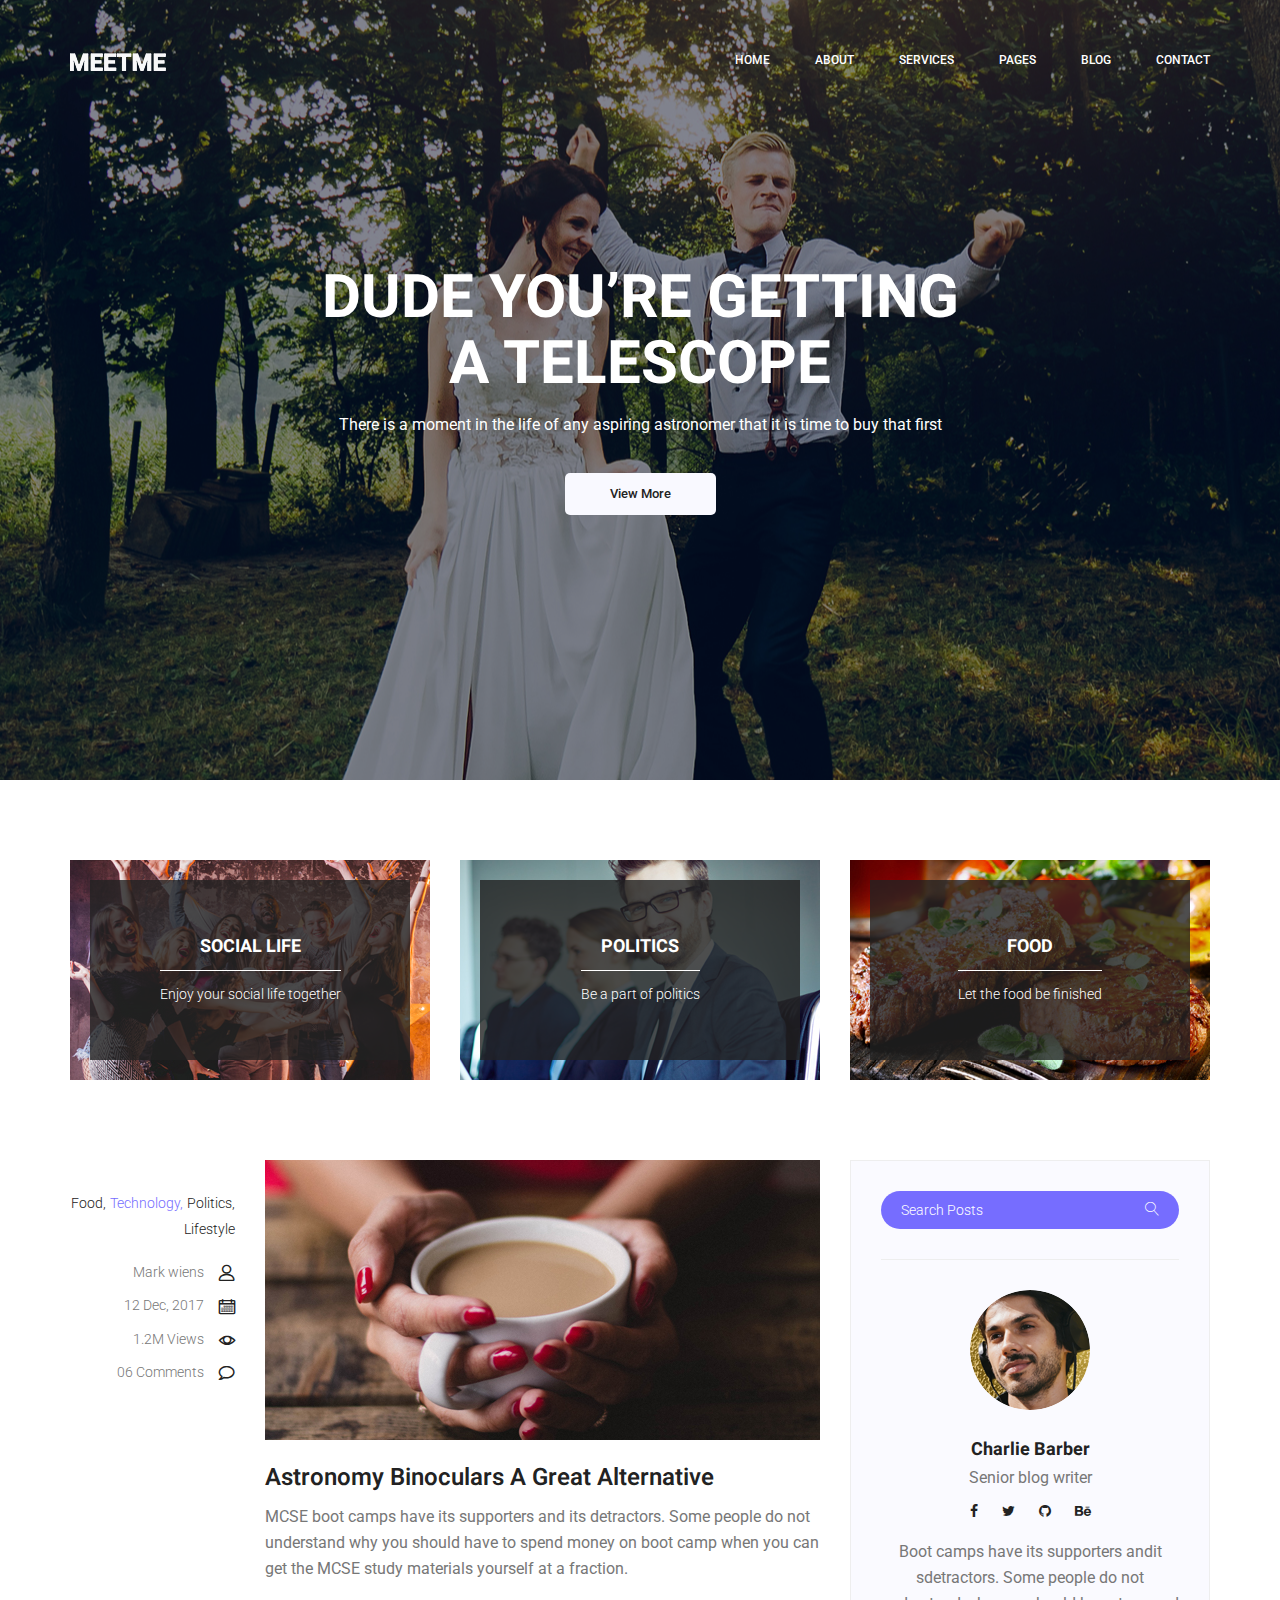
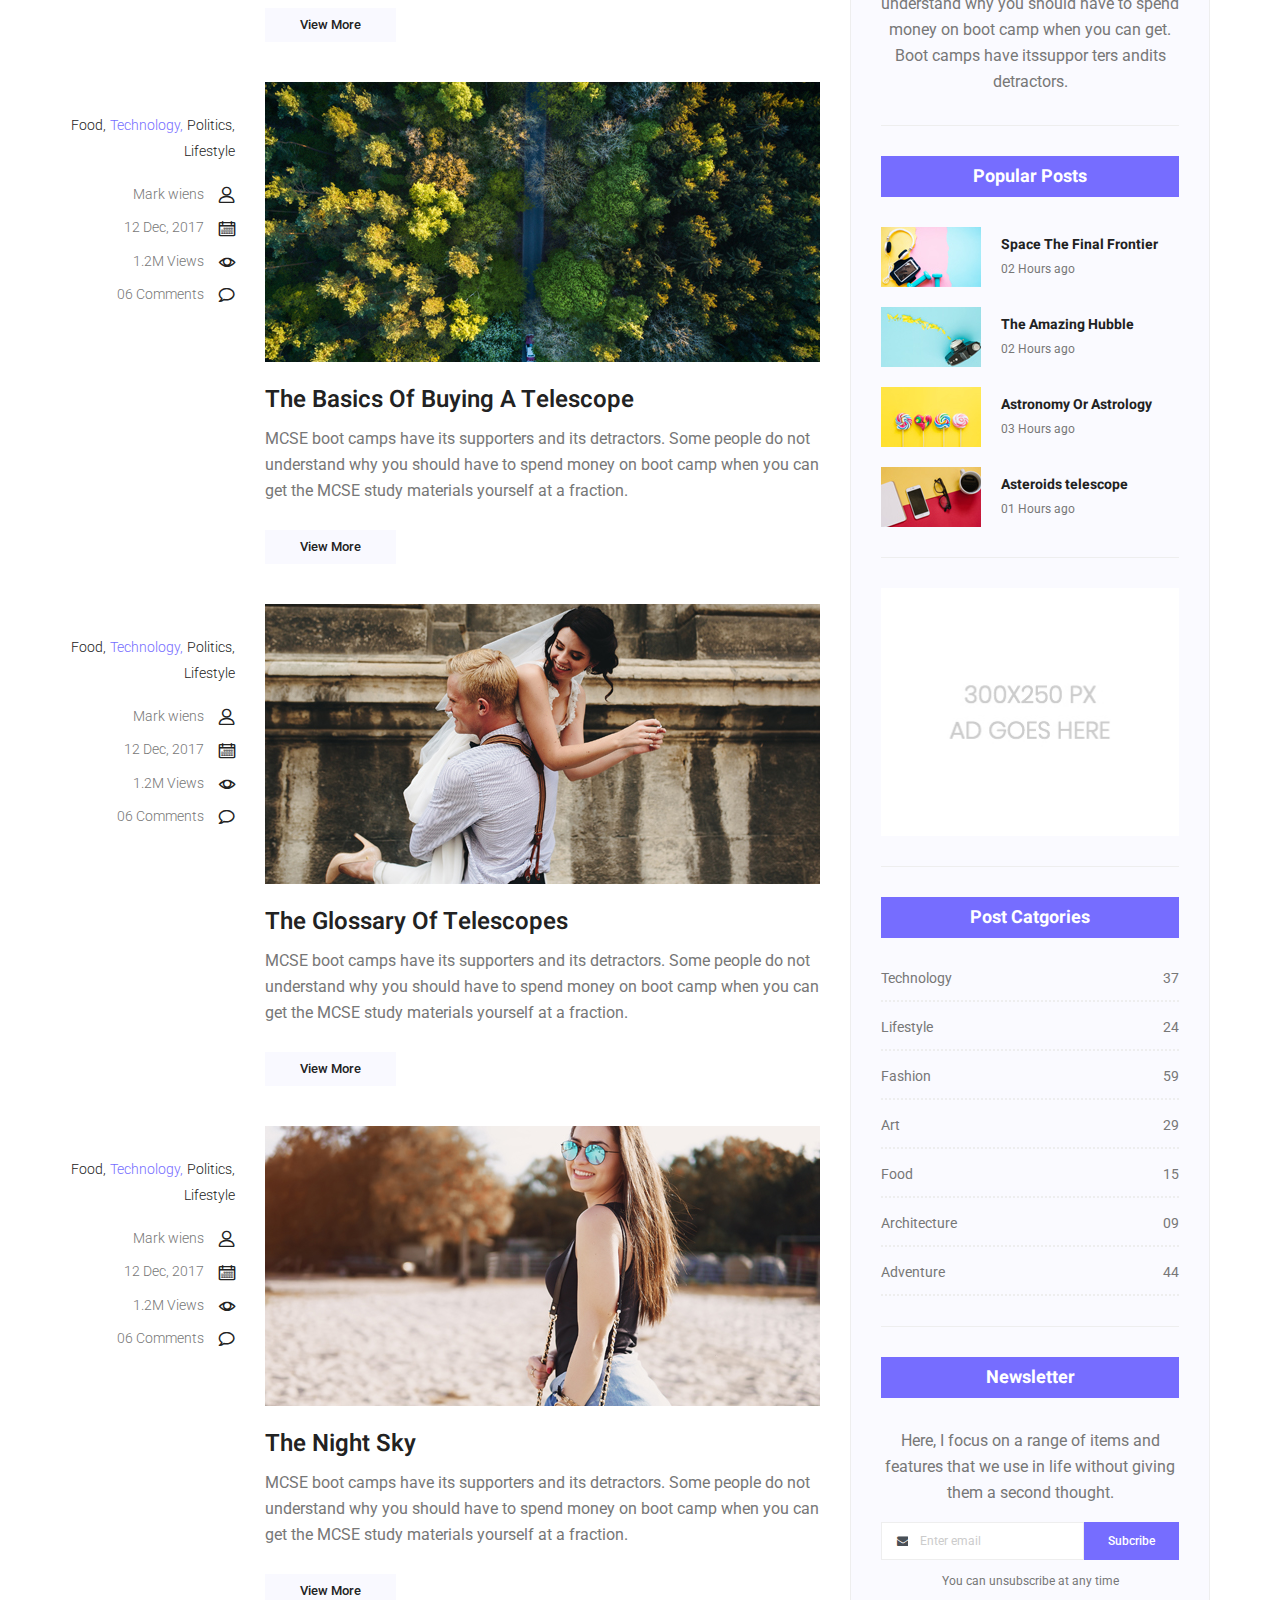
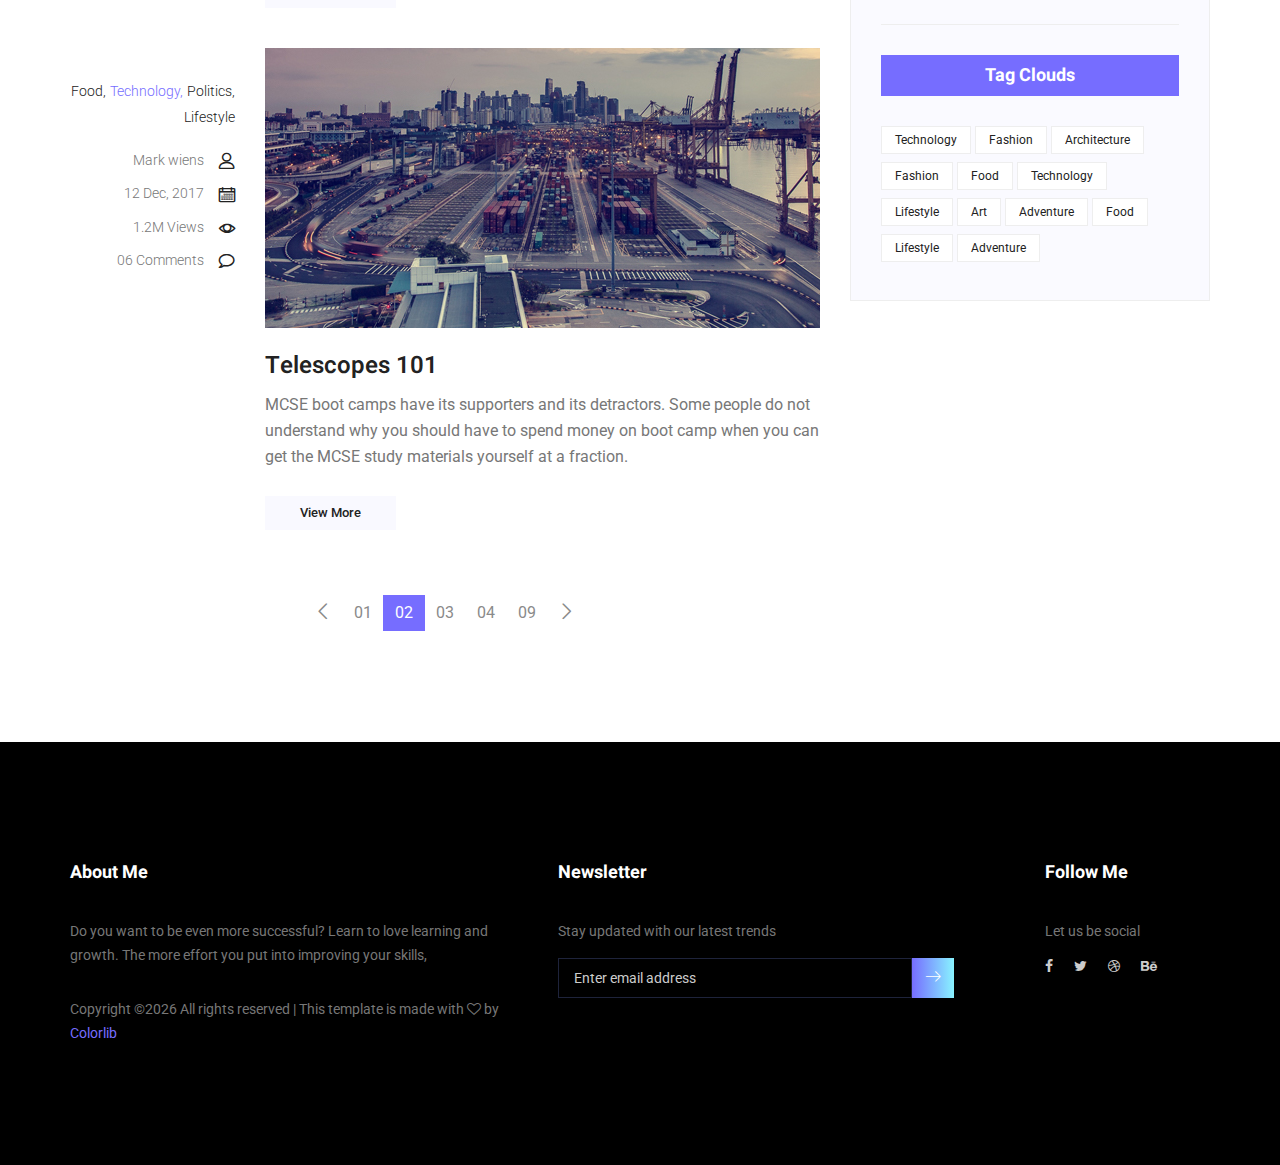
==== blog.html @ f7a15148 "new theme" ====
<!doctype html>
<html lang="en">
    <head>
        <!-- Required meta tags -->
        <meta charset="utf-8">
        <meta name="viewport" content="width=device-width, initial-scale=1, shrink-to-fit=no">
        <link rel="icon" href="img/favicon.png" type="image/png">
        <title>MeetMe Personal</title>
        <!-- Bootstrap CSS -->
        <link rel="stylesheet" href="css/bootstrap.css">
        <link rel="stylesheet" href="vendors/linericon/style.css">
        <link rel="stylesheet" href="css/font-awesome.min.css">
        <link rel="stylesheet" href="vendors/owl-carousel/owl.carousel.min.css">
        <link rel="stylesheet" href="vendors/lightbox/simpleLightbox.css">
        <link rel="stylesheet" href="vendors/nice-select/css/nice-select.css">
        <link rel="stylesheet" href="vendors/animate-css/animate.css">
        <link rel="stylesheet" href="vendors/popup/magnific-popup.css">
        <!-- main css -->
        <link rel="stylesheet" href="css/style.css">
        <link rel="stylesheet" href="css/responsive.css">
    </head>
    <body>
        
        <!--================Header Menu Area =================-->
        <header class="header_area">
            <div class="main_menu">
            	<nav class="navbar navbar-expand-lg navbar-light">
					<div class="container box_1620">
						<!-- Brand and toggle get grouped for better mobile display -->
						<a class="navbar-brand logo_h" href="index.html"><img src="img/logo.png" alt=""></a>
						<button class="navbar-toggler" type="button" data-toggle="collapse" data-target="#navbarSupportedContent" aria-controls="navbarSupportedContent" aria-expanded="false" aria-label="Toggle navigation">
							<span class="icon-bar"></span>
							<span class="icon-bar"></span>
							<span class="icon-bar"></span>
						</button>
						<!-- Collect the nav links, forms, and other content for toggling -->
						<div class="collapse navbar-collapse offset" id="navbarSupportedContent">
							<ul class="nav navbar-nav menu_nav ml-auto">
								<li class="nav-item active"><a class="nav-link" href="index.html">Home</a></li> 
								<li class="nav-item"><a class="nav-link" href="about-us.html">About</a></li> 
								<li class="nav-item"><a class="nav-link" href="services.html">Services</a></li> 
								<li class="nav-item submenu dropdown">
									<a href="#" class="nav-link dropdown-toggle" data-toggle="dropdown" role="button" aria-haspopup="true" aria-expanded="false">Pages</a>
									<ul class="dropdown-menu">
										<li class="nav-item"><a class="nav-link" href="portfolio.html">Portfolio</a></li>
										<li class="nav-item"><a class="nav-link" href="elements.html">Elements</a></li>
									</ul>
								</li> 
								<li class="nav-item submenu dropdown">
									<a href="#" class="nav-link dropdown-toggle" data-toggle="dropdown" role="button" aria-haspopup="true" aria-expanded="false">Blog</a>
									<ul class="dropdown-menu">
										<li class="nav-item"><a class="nav-link" href="blog.html">Blog</a></li>
										<li class="nav-item"><a class="nav-link" href="single-blog.html">Blog Details</a></li>
									</ul>
								</li> 
								<li class="nav-item"><a class="nav-link" href="contact.html">Contact</a></li>
							</ul>
						</div> 
					</div>
            	</nav>
            </div>
        </header>
        <!--================Header Menu Area =================-->
        
        <!--================Home Banner Area =================-->
        <section class="home_banner_area blog_banner">
            <div class="banner_inner d-flex align-items-center">
            	<div class="overlay bg-parallax" data-stellar-ratio="0.9" data-stellar-vertical-offset="0" data-background=""></div>
				<div class="container">
					<div class="blog_b_text text-center">
						<h2>Dude You’re Getting <br /> a Telescope</h2>
						<p>There is a moment in the life of any aspiring astronomer that it is time to buy that first</p>
						<a class="white_bg_btn" href="#">View More</a>
					</div>
				</div>
            </div>
        </section>
        <!--================End Home Banner Area =================-->
        
        <!--================Blog Categorie Area =================-->
        <section class="blog_categorie_area">
            <div class="container">
                <div class="row">
                    <div class="col-lg-4">
                        <div class="categories_post">
                            <img src="img/blog/cat-post/cat-post-3.jpg" alt="post">
                            <div class="categories_details">
                                <div class="categories_text">
                                    <a href="blog-details.html"><h5>Social Life</h5></a>
                                    <div class="border_line"></div>
                                    <p>Enjoy your social life together</p>
                                </div>
                            </div>
                        </div>
                    </div>
                    <div class="col-lg-4">
                        <div class="categories_post">
                            <img src="img/blog/cat-post/cat-post-2.jpg" alt="post">
                            <div class="categories_details">
                                <div class="categories_text">
                                    <a href="blog-details.html"><h5>Politics</h5></a>
                                    <div class="border_line"></div>
                                    <p>Be a part of politics</p>
                                </div>
                            </div>
                        </div>
                    </div>
                    <div class="col-lg-4">
                        <div class="categories_post">
                            <img src="img/blog/cat-post/cat-post-1.jpg" alt="post">
                            <div class="categories_details">
                                <div class="categories_text">
                                    <a href="blog-details.html"><h5>Food</h5></a>
                                    <div class="border_line"></div>
                                    <p>Let the food be finished</p>
                                </div>
                            </div>
                        </div>
                    </div>
                </div>
            </div>
        </section>
        <!--================Blog Categorie Area =================-->
        
        <!--================Blog Area =================-->
        <section class="blog_area">
            <div class="container">
                <div class="row">
                    <div class="col-lg-8">
                        <div class="blog_left_sidebar">
                            <article class="row blog_item">
                               <div class="col-md-3">
                                   <div class="blog_info text-right">
                                        <div class="post_tag">
                                            <a href="#">Food,</a>
                                            <a class="active" href="#">Technology,</a>
                                            <a href="#">Politics,</a>
                                            <a href="#">Lifestyle</a>
                                        </div>
                                        <ul class="blog_meta list">
                                            <li><a href="#">Mark wiens<i class="lnr lnr-user"></i></a></li>
                                            <li><a href="#">12 Dec, 2017<i class="lnr lnr-calendar-full"></i></a></li>
                                            <li><a href="#">1.2M Views<i class="lnr lnr-eye"></i></a></li>
                                            <li><a href="#">06 Comments<i class="lnr lnr-bubble"></i></a></li>
                                        </ul>
                                    </div>
                               </div>
                                <div class="col-md-9">
                                    <div class="blog_post">
                                        <img src="img/blog/main-blog/m-blog-1.jpg" alt="">
                                        <div class="blog_details">
                                            <a href="single-blog.html"><h2>Astronomy Binoculars A Great Alternative</h2></a>
                                            <p>MCSE boot camps have its supporters and its detractors. Some people do not understand why you should have to spend money on boot camp when you can get the MCSE study materials yourself at a fraction.</p>
                                            <a href="single-blog.html" class="white_bg_btn">View More</a>
                                        </div>
                                    </div>
                                </div>
                            </article>
                            <article class="row blog_item">
                               <div class="col-md-3">
                                   <div class="blog_info text-right">
                                        <div class="post_tag">
                                            <a href="#">Food,</a>
                                            <a class="active" href="#">Technology,</a>
                                            <a href="#">Politics,</a>
                                            <a href="#">Lifestyle</a>
                                        </div>
                                        <ul class="blog_meta list">
                                            <li><a href="#">Mark wiens<i class="lnr lnr-user"></i></a></li>
                                            <li><a href="#">12 Dec, 2017<i class="lnr lnr-calendar-full"></i></a></li>
                                            <li><a href="#">1.2M Views<i class="lnr lnr-eye"></i></a></li>
                                            <li><a href="#">06 Comments<i class="lnr lnr-bubble"></i></a></li>
                                        </ul>
                                    </div>
                               </div>
                                <div class="col-md-9">
                                    <div class="blog_post">
                                        <img src="img/blog/main-blog/m-blog-2.jpg" alt="">
                                        <div class="blog_details">
                                            <a href="single-blog.html"><h2>The Basics Of Buying A Telescope</h2></a>
                                            <p>MCSE boot camps have its supporters and its detractors. Some people do not understand why you should have to spend money on boot camp when you can get the MCSE study materials yourself at a fraction.</p>
                                            <a href="single-blog.html" class="white_bg_btn">View More</a>
                                        </div>
                                    </div>
                                </div>
                            </article>
                            <article class="row blog_item">
                               <div class="col-md-3">
                                   <div class="blog_info text-right">
                                        <div class="post_tag">
                                            <a href="#">Food,</a>
                                            <a class="active" href="#">Technology,</a>
                                            <a href="#">Politics,</a>
                                            <a href="#">Lifestyle</a>
                                        </div>
                                        <ul class="blog_meta list">
                                            <li><a href="#">Mark wiens<i class="lnr lnr-user"></i></a></li>
                                            <li><a href="#">12 Dec, 2017<i class="lnr lnr-calendar-full"></i></a></li>
                                            <li><a href="#">1.2M Views<i class="lnr lnr-eye"></i></a></li>
                                            <li><a href="#">06 Comments<i class="lnr lnr-bubble"></i></a></li>
                                        </ul>
                                    </div>
                               </div>
                                <div class="col-md-9">
                                    <div class="blog_post">
                                        <img src="img/blog/main-blog/m-blog-3.jpg" alt="">
                                        <div class="blog_details">
                                            <a href="single-blog.html"><h2>The Glossary Of Telescopes</h2></a>
                                            <p>MCSE boot camps have its supporters and its detractors. Some people do not understand why you should have to spend money on boot camp when you can get the MCSE study materials yourself at a fraction.</p>
                                            <a href="single-blog.html" class="white_bg_btn">View More</a>
                                        </div>
                                    </div>
                                </div>
                            </article>
                            <article class="row blog_item">
                               <div class="col-md-3">
                                   <div class="blog_info text-right">
                                        <div class="post_tag">
                                            <a href="#">Food,</a>
                                            <a class="active" href="#">Technology,</a>
                                            <a href="#">Politics,</a>
                                            <a href="#">Lifestyle</a>
                                        </div>
                                        <ul class="blog_meta list">
                                            <li><a href="#">Mark wiens<i class="lnr lnr-user"></i></a></li>
                                            <li><a href="#">12 Dec, 2017<i class="lnr lnr-calendar-full"></i></a></li>
                                            <li><a href="#">1.2M Views<i class="lnr lnr-eye"></i></a></li>
                                            <li><a href="#">06 Comments<i class="lnr lnr-bubble"></i></a></li>
                                        </ul>
                                    </div>
                               </div>
                                <div class="col-md-9">
                                    <div class="blog_post">
                                        <img src="img/blog/main-blog/m-blog-4.jpg" alt="">
                                        <div class="blog_details">
                                            <a href="single-blog.html"><h2>The Night Sky</h2></a>
                                            <p>MCSE boot camps have its supporters and its detractors. Some people do not understand why you should have to spend money on boot camp when you can get the MCSE study materials yourself at a fraction.</p>
                                            <a href="single-blog.html" class="white_bg_btn">View More</a>
                                        </div>
                                    </div>
                                </div>
                            </article>
                            <article class="row blog_item">
                               <div class="col-md-3">
                                   <div class="blog_info text-right">
                                        <div class="post_tag">
                                            <a href="#">Food,</a>
                                            <a class="active" href="#">Technology,</a>
                                            <a href="#">Politics,</a>
                                            <a href="#">Lifestyle</a>
                                        </div>
                                        <ul class="blog_meta list">
                                            <li><a href="#">Mark wiens<i class="lnr lnr-user"></i></a></li>
                                            <li><a href="#">12 Dec, 2017<i class="lnr lnr-calendar-full"></i></a></li>
                                            <li><a href="#">1.2M Views<i class="lnr lnr-eye"></i></a></li>
                                            <li><a href="#">06 Comments<i class="lnr lnr-bubble"></i></a></li>
                                        </ul>
                                    </div>
                               </div>
                                <div class="col-md-9">
                                    <div class="blog_post">
                                        <img src="img/blog/main-blog/m-blog-5.jpg" alt="">
                                        <div class="blog_details">
                                            <a href="single-blog.html"><h2>Telescopes 101</h2></a>
                                            <p>MCSE boot camps have its supporters and its detractors. Some people do not understand why you should have to spend money on boot camp when you can get the MCSE study materials yourself at a fraction.</p>
                                            <a href="single-blog.html" class="white_bg_btn">View More</a>
                                        </div>
                                    </div>
                                </div>
                            </article>
                            <nav class="blog-pagination justify-content-center d-flex">
		                        <ul class="pagination">
		                            <li class="page-item">
		                                <a href="#" class="page-link" aria-label="Previous">
		                                    <span aria-hidden="true">
		                                        <span class="lnr lnr-chevron-left"></span>
		                                    </span>
		                                </a>
		                            </li>
		                            <li class="page-item"><a href="#" class="page-link">01</a></li>
		                            <li class="page-item active"><a href="#" class="page-link">02</a></li>
		                            <li class="page-item"><a href="#" class="page-link">03</a></li>
		                            <li class="page-item"><a href="#" class="page-link">04</a></li>
		                            <li class="page-item"><a href="#" class="page-link">09</a></li>
		                            <li class="page-item">
		                                <a href="#" class="page-link" aria-label="Next">
		                                    <span aria-hidden="true">
		                                        <span class="lnr lnr-chevron-right"></span>
		                                    </span>
		                                </a>
		                            </li>
		                        </ul>
		                    </nav>
                        </div>
                    </div>
                    <div class="col-lg-4">
                        <div class="blog_right_sidebar">
                            <aside class="single_sidebar_widget search_widget">
                                <div class="input-group">
                                    <input type="text" class="form-control" placeholder="Search Posts">
                                    <span class="input-group-btn">
                                        <button class="btn btn-default" type="button"><i class="lnr lnr-magnifier"></i></button>
                                    </span>
                                </div><!-- /input-group -->
                                <div class="br"></div>
                            </aside>
                            <aside class="single_sidebar_widget author_widget">
                                <img class="author_img rounded-circle" src="img/blog/author.png" alt="">
                                <h4>Charlie Barber</h4>
                                <p>Senior blog writer</p>
                                <div class="social_icon">
                                    <a href="#"><i class="fa fa-facebook"></i></a>
                                    <a href="#"><i class="fa fa-twitter"></i></a>
                                    <a href="#"><i class="fa fa-github"></i></a>
                                    <a href="#"><i class="fa fa-behance"></i></a>
                                </div>
                                <p>Boot camps have its supporters andit sdetractors. Some people do not understand why you should have to spend money on boot camp when you can get. Boot camps have itssuppor ters andits detractors.</p>
                                <div class="br"></div>
                            </aside>
                            <aside class="single_sidebar_widget popular_post_widget">
                                <h3 class="widget_title">Popular Posts</h3>
                                <div class="media post_item">
                                    <img src="img/blog/popular-post/post1.jpg" alt="post">
                                    <div class="media-body">
                                        <a href="blog-details.html"><h3>Space The Final Frontier</h3></a>
                                        <p>02 Hours ago</p>
                                    </div>
                                </div>
                                <div class="media post_item">
                                    <img src="img/blog/popular-post/post2.jpg" alt="post">
                                    <div class="media-body">
                                        <a href="blog-details.html"><h3>The Amazing Hubble</h3></a>
                                        <p>02 Hours ago</p>
                                    </div>
                                </div>
                                <div class="media post_item">
                                    <img src="img/blog/popular-post/post3.jpg" alt="post">
                                    <div class="media-body">
                                        <a href="blog-details.html"><h3>Astronomy Or Astrology</h3></a>
                                        <p>03 Hours ago</p>
                                    </div>
                                </div>
                                <div class="media post_item">
                                    <img src="img/blog/popular-post/post4.jpg" alt="post">
                                    <div class="media-body">
                                        <a href="blog-details.html"><h3>Asteroids telescope</h3></a>
                                        <p>01 Hours ago</p>
                                    </div>
                                </div>
                                <div class="br"></div>
                            </aside>
                            <aside class="single_sidebar_widget ads_widget">
                                <a href="#"><img class="img-fluid" src="img/blog/add.jpg" alt=""></a>
                                <div class="br"></div>
                            </aside>
                            <aside class="single_sidebar_widget post_category_widget">
                                <h4 class="widget_title">Post Catgories</h4>
                                <ul class="list cat-list">
                                    <li>
                                        <a href="#" class="d-flex justify-content-between">
                                            <p>Technology</p>
                                            <p>37</p>
                                        </a>
                                    </li>
                                    <li>
                                        <a href="#" class="d-flex justify-content-between">
                                            <p>Lifestyle</p>
                                            <p>24</p>
                                        </a>
                                    </li>
                                    <li>
                                        <a href="#" class="d-flex justify-content-between">
                                            <p>Fashion</p>
                                            <p>59</p>
                                        </a>
                                    </li>
                                    <li>
                                        <a href="#" class="d-flex justify-content-between">
                                            <p>Art</p>
                                            <p>29</p>
                                        </a>
                                    </li>
                                    <li>
                                        <a href="#" class="d-flex justify-content-between">
                                            <p>Food</p>
                                            <p>15</p>
                                        </a>
                                    </li>
                                    <li>
                                        <a href="#" class="d-flex justify-content-between">
                                            <p>Architecture</p>
                                            <p>09</p>
                                        </a>
                                    </li>
                                    <li>
                                        <a href="#" class="d-flex justify-content-between">
                                            <p>Adventure</p>
                                            <p>44</p>
                                        </a>
                                    </li>															
                                </ul>
                                <div class="br"></div>
                            </aside>
                            <aside class="single-sidebar-widget newsletter_widget">
                                <h4 class="widget_title">Newsletter</h4>
                                <p>
                                Here, I focus on a range of items and features that we use in life without
                                giving them a second thought.
                                </p>
                                <div class="form-group d-flex flex-row">
                                    <div class="input-group">
                                        <div class="input-group-prepend">
                                            <div class="input-group-text"><i class="fa fa-envelope" aria-hidden="true"></i></div>
                                        </div>
                                        <input type="text" class="form-control" id="inlineFormInputGroup" placeholder="Enter email" onfocus="this.placeholder = ''" onblur="this.placeholder = 'Enter email'">
                                    </div>
                                    <a href="#" class="bbtns">Subcribe</a>
                                </div>	
                                <p class="text-bottom">You can unsubscribe at any time</p>	
                                <div class="br"></div>							
                            </aside>
                            <aside class="single-sidebar-widget tag_cloud_widget">
                                <h4 class="widget_title">Tag Clouds</h4>
                                <ul class="list">
                                    <li><a href="#">Technology</a></li>
                                    <li><a href="#">Fashion</a></li>
                                    <li><a href="#">Architecture</a></li>
                                    <li><a href="#">Fashion</a></li>
                                    <li><a href="#">Food</a></li>
                                    <li><a href="#">Technology</a></li>
                                    <li><a href="#">Lifestyle</a></li>
                                    <li><a href="#">Art</a></li>
                                    <li><a href="#">Adventure</a></li>
                                    <li><a href="#">Food</a></li>
                                    <li><a href="#">Lifestyle</a></li>
                                    <li><a href="#">Adventure</a></li>
                                </ul>
                            </aside>
                        </div>
                    </div>
                </div>
            </div>
        </section>
        <!--================Blog Area =================-->
        
        <!--================Footer Area =================-->
        <footer class="footer_area p_120">
        	<div class="container">
        		<div class="row footer_inner">
        			<div class="col-lg-5 col-sm-6">
        				<aside class="f_widget ab_widget">
        					<div class="f_title">
        						<h3>About Me</h3>
        					</div>
        					<p>Do you want to be even more successful? Learn to love learning and growth. The more effort you put into improving your skills,</p>
        					<p><!-- Link back to Colorlib can't be removed. Template is licensed under CC BY 3.0. -->
Copyright &copy;<script>document.write(new Date().getFullYear());</script> All rights reserved | This template is made with <i class="fa fa-heart-o" aria-hidden="true"></i> by <a href="https://colorlib.com" target="_blank">Colorlib</a>
<!-- Link back to Colorlib can't be removed. Template is licensed under CC BY 3.0. --></p>
        				</aside>
        			</div>
        			<div class="col-lg-5 col-sm-6">
        				<aside class="f_widget news_widget">
        					<div class="f_title">
        						<h3>Newsletter</h3>
        					</div>
        					<p>Stay updated with our latest trends</p>
        					<div id="mc_embed_signup">
                                <form target="_blank" action="https://spondonit.us12.list-manage.com/subscribe/post?u=1462626880ade1ac87bd9c93a&amp;id=92a4423d01" method="get" class="subscribe_form relative">
                                	<div class="input-group d-flex flex-row">
                                        <input name="EMAIL" placeholder="Enter email address" onfocus="this.placeholder = ''" onblur="this.placeholder = 'Email Address '" required="" type="email">
                                        <button class="btn sub-btn"><span class="lnr lnr-arrow-right"></span></button>		
                                    </div>				
                                    <div class="mt-10 info"></div>
                                </form>
                            </div>
        				</aside>
        			</div>
        			<div class="col-lg-2">
        				<aside class="f_widget social_widget">
        					<div class="f_title">
        						<h3>Follow Me</h3>
        					</div>
        					<p>Let us be social</p>
        					<ul class="list">
        						<li><a href="#"><i class="fa fa-facebook"></i></a></li>
        						<li><a href="#"><i class="fa fa-twitter"></i></a></li>
        						<li><a href="#"><i class="fa fa-dribbble"></i></a></li>
        						<li><a href="#"><i class="fa fa-behance"></i></a></li>
        					</ul>
        				</aside>
        			</div>
        		</div>
        	</div>
        </footer>
        <!--================End Footer Area =================-->
        
        
        
        
        <!-- Optional JavaScript -->
        <!-- jQuery first, then Popper.js, then Bootstrap JS -->
        <script src="js/jquery-3.3.1.min.js"></script>
        <script src="js/popper.js"></script>
        <script src="js/bootstrap.min.js"></script>
        <script src="js/stellar.js"></script>
        <script src="vendors/lightbox/simpleLightbox.min.js"></script>
        <script src="vendors/nice-select/js/jquery.nice-select.min.js"></script>
        <script src="vendors/isotope/imagesloaded.pkgd.min.js"></script>
        <script src="vendors/isotope/isotope.pkgd.min.js"></script>
        <script src="vendors/owl-carousel/owl.carousel.min.js"></script>
        <script src="vendors/popup/jquery.magnific-popup.min.js"></script>
        <script src="js/jquery.ajaxchimp.min.js"></script>
        <script src="vendors/counter-up/jquery.waypoints.min.js"></script>
        <script src="vendors/counter-up/jquery.counterup.min.js"></script>
        <script src="js/mail-script.js"></script>
        <script src="js/theme.js"></script>
    </body>
</html>
---- vendors/linericon/style.css ----
@font-face {
	font-family: 'Linearicons-Free';
	src:url('fonts/Linearicons-Free.eot?w118d');
	src:url('fonts/Linearicons-Free.eot?#iefixw118d') format('embedded-opentype'),
		url('fonts/Linearicons-Free.woff2?w118d') format('woff2'),
		url('fonts/Linearicons-Free.woff?w118d') format('woff'),
		url('fonts/Linearicons-Free.ttf?w118d') format('truetype'),
		url('fonts/Linearicons-Free.svg?w118d#Linearicons-Free') format('svg');
	font-weight: normal;
	font-style: normal;
}

.lnr {
	font-family: 'Linearicons-Free';
	speak: none;
	font-style: normal;
	font-weight: normal;
	font-variant: normal;
	text-transform: none;
	line-height: 1;

	/* Better Font Rendering =========== */
	-webkit-font-smoothing: antialiased;
	-moz-osx-font-smoothing: grayscale;
}

.lnr-home:before {
	content: "\e800";
}
.lnr-apartment:before {
	content: "\e801";
}
.lnr-pencil:before {
	content: "\e802";
}
.lnr-magic-wand:before {
	content: "\e803";
}
.lnr-drop:before {
	content: "\e804";
}
.lnr-lighter:before {
	content: "\e805";
}
.lnr-poop:before {
	content: "\e806";
}
.lnr-sun:before {
	content: "\e807";
}
.lnr-moon:before {
	content: "\e808";
}
.lnr-cloud:before {
	content: "\e809";
}
.lnr-cloud-upload:before {
	content: "\e80a";
}
.lnr-cloud-download:before {
	content: "\e80b";
}
.lnr-cloud-sync:before {
	content: "\e80c";
}
.lnr-cloud-check:before {
	content: "\e80d";
}
.lnr-database:before {
	content: "\e80e";
}
.lnr-lock:before {
	content: "\e80f";
}
.lnr-cog:before {
	content: "\e810";
}
.lnr-trash:before {
	content: "\e811";
}
.lnr-dice:before {
	content: "\e812";
}
.lnr-heart:before {
	content: "\e813";
}
.lnr-star:before {
	content: "\e814";
}
.lnr-star-half:before {
	content: "\e815";
}
.lnr-star-empty:before {
	content: "\e816";
}
.lnr-flag:before {
	content: "\e817";
}
.lnr-envelope:before {
	content: "\e818";
}
.lnr-paperclip:before {
	content: "\e819";
}
.lnr-inbox:before {
	content: "\e81a";
}
.lnr-eye:before {
	content: "\e81b";
}
.lnr-printer:before {
	content: "\e81c";
}
.lnr-file-empty:before {
	content: "\e81d";
}
.lnr-file-add:before {
	content: "\e81e";
}
.lnr-enter:before {
	content: "\e81f";
}
.lnr-exit:before {
	content: "\e820";
}
.lnr-graduation-hat:before {
	content: "\e821";
}
.lnr-license:before {
	content: "\e822";
}
.lnr-music-note:before {
	content: "\e823";
}
.lnr-film-play:before {
	content: "\e824";
}
.lnr-camera-video:before {
	content: "\e825";
}
.lnr-camera:before {
	content: "\e826";
}
.lnr-picture:before {
	content: "\e827";
}
.lnr-book:before {
	content: "\e828";
}
.lnr-bookmark:before {
	content: "\e829";
}
.lnr-user:before {
	content: "\e82a";
}
.lnr-users:before {
	content: "\e82b";
}
.lnr-shirt:before {
	content: "\e82c";
}
.lnr-store:before {
	content: "\e82d";
}
.lnr-cart:before {
	content: "\e82e";
}
.lnr-tag:before {
	content: "\e82f";
}
.lnr-phone-handset:before {
	content: "\e830";
}
.lnr-phone:before {
	content: "\e831";
}
.lnr-pushpin:before {
	content: "\e832";
}
.lnr-map-marker:before {
	content: "\e833";
}
.lnr-map:before {
	content: "\e834";
}
.lnr-location:before {
	content: "\e835";
}
.lnr-calendar-full:before {
	content: "\e836";
}
.lnr-keyboard:before {
	content: "\e837";
}
.lnr-spell-check:before {
	content: "\e838";
}
.lnr-screen:before {
	content: "\e839";
}
.lnr-smartphone:before {
	content: "\e83a";
}
.lnr-tablet:before {
	content: "\e83b";
}
.lnr-laptop:before {
	content: "\e83c";
}
.lnr-laptop-phone:before {
	content: "\e83d";
}
.lnr-power-switch:before {
	content: "\e83e";
}
.lnr-bubble:before {
	content: "\e83f";
}
.lnr-heart-pulse:before {
	content: "\e840";
}
.lnr-construction:before {
	content: "\e841";
}
.lnr-pie-chart:before {
	content: "\e842";
}
.lnr-chart-bars:before {
	content: "\e843";
}
.lnr-gift:before {
	content: "\e844";
}
.lnr-diamond:before {
	content: "\e845";
}
.lnr-linearicons:before {
	content: "\e846";
}
.lnr-dinner:before {
	content: "\e847";
}
.lnr-coffee-cup:before {
	content: "\e848";
}
.lnr-leaf:before {
	content: "\e849";
}
.lnr-paw:before {
	content: "\e84a";
}
.lnr-rocket:before {
	content: "\e84b";
}
.lnr-briefcase:before {
	content: "\e84c";
}
.lnr-bus:before {
	content: "\e84d";
}
.lnr-car:before {
	content: "\e84e";
}
.lnr-train:before {
	content: "\e84f";
}
.lnr-bicycle:before {
	content: "\e850";
}
.lnr-wheelchair:before {
	content: "\e851";
}
.lnr-select:before {
	content: "\e852";
}
.lnr-earth:before {
	content: "\e853";
}
.lnr-smile:before {
	content: "\e854";
}
.lnr-sad:before {
	content: "\e855";
}
.lnr-neutral:before {
	content: "\e856";
}
.lnr-mustache:before {
	content: "\e857";
}
.lnr-alarm:before {
	content: "\e858";
}
.lnr-bullhorn:before {
	content: "\e859";
}
.lnr-volume-high:before {
	content: "\e85a";
}
.lnr-volume-medium:before {
	content: "\e85b";
}
.lnr-volume-low:before {
	content: "\e85c";
}
.lnr-volume:before {
	content: "\e85d";
}
.lnr-mic:before {
	content: "\e85e";
}
.lnr-hourglass:before {
	content: "\e85f";
}
.lnr-undo:before {
	content: "\e860";
}
.lnr-redo:before {
	content: "\e861";
}
.lnr-sync:before {
	content: "\e862";
}
.lnr-history:before {
	content: "\e863";
}
.lnr-clock:before {
	content: "\e864";
}
.lnr-download:before {
	content: "\e865";
}
.lnr-upload:before {
	content: "\e866";
}
.lnr-enter-down:before {
	content: "\e867";
}
.lnr-exit-up:before {
	content: "\e868";
}
.lnr-bug:before {
	content: "\e869";
}
.lnr-code:before {
	content: "\e86a";
}
.lnr-link:before {
	content: "\e86b";
}
.lnr-unlink:before {
	content: "\e86c";
}
.lnr-thumbs-up:before {
	content: "\e86d";
}
.lnr-thumbs-down:before {
	content: "\e86e";
}
.lnr-magnifier:before {
	content: "\e86f";
}
.lnr-cross:before {
	content: "\e870";
}
.lnr-menu:before {
	content: "\e871";
}
.lnr-list:before {
	content: "\e872";
}
.lnr-chevron-up:before {
	content: "\e873";
}
.lnr-chevron-down:before {
	content: "\e874";
}
.lnr-chevron-left:before {
	content: "\e875";
}
.lnr-chevron-right:before {
	content: "\e876";
}
.lnr-arrow-up:before {
	content: "\e877";
}
.lnr-arrow-down:before {
	content: "\e878";
}
.lnr-arrow-left:before {
	content: "\e879";
}
.lnr-arrow-right:before {
	content: "\e87a";
}
.lnr-move:before {
	content: "\e87b";
}
.lnr-warning:before {
	content: "\e87c";
}
.lnr-question-circle:before {
	content: "\e87d";
}
.lnr-menu-circle:before {
	content: "\e87e";
}
.lnr-checkmark-circle:before {
	content: "\e87f";
}
.lnr-cross-circle:before {
	content: "\e880";
}
.lnr-plus-circle:before {
	content: "\e881";
}
.lnr-circle-minus:before {
	content: "\e882";
}
.lnr-arrow-up-circle:before {
	content: "\e883";
}
.lnr-arrow-down-circle:before {
	content: "\e884";
}
.lnr-arrow-left-circle:before {
	content: "\e885";
}
.lnr-arrow-right-circle:before {
	content: "\e886";
}
.lnr-chevron-up-circle:before {
	content: "\e887";
}
.lnr-chevron-down-circle:before {
	content: "\e888";
}
.lnr-chevron-left-circle:before {
	content: "\e889";
}
.lnr-chevron-right-circle:before {
	content: "\e88a";
}
.lnr-crop:before {
	content: "\e88b";
}
.lnr-frame-expand:before {
	content: "\e88c";
}
.lnr-frame-contract:before {
	content: "\e88d";
}
.lnr-layers:before {
	content: "\e88e";
}
.lnr-funnel:before {
	content: "\e88f";
}
.lnr-text-format:before {
	content: "\e890";
}
.lnr-text-format-remove:before {
	content: "\e891";
}
.lnr-text-size:before {
	content: "\e892";
}
.lnr-bold:before {
	content: "\e893";
}
.lnr-italic:before {
	content: "\e894";
}
.lnr-underline:before {
	content: "\e895";
}
.lnr-strikethrough:before {
	content: "\e896";
}
.lnr-highlight:before {
	content: "\e897";
}
.lnr-text-align-left:before {
	content: "\e898";
}
.lnr-text-align-center:before {
	content: "\e899";
}
.lnr-text-align-right:before {
	content: "\e89a";
}
.lnr-text-align-justify:before {
	content: "\e89b";
}
.lnr-line-spacing:before {
	content: "\e89c";
}
.lnr-indent-increase:before {
	content: "\e89d";
}
.lnr-indent-decrease:before {
	content: "\e89e";
}
.lnr-pilcrow:before {
	content: "\e89f";
}
.lnr-direction-ltr:before {
	content: "\e8a0";
}
.lnr-direction-rtl:before {
	content: "\e8a1";
}
.lnr-page-break:before {
	content: "\e8a2";
}
.lnr-sort-alpha-asc:before {
	content: "\e8a3";
}
.lnr-sort-amount-asc:before {
	content: "\e8a4";
}
.lnr-hand:before {
	content: "\e8a5";
}
.lnr-pointer-up:before {
	content: "\e8a6";
}
.lnr-pointer-right:before {
	content: "\e8a7";
}
.lnr-pointer-down:before {
	content: "\e8a8";
}
.lnr-pointer-left:before {
	content: "\e8a9";
}
---- vendors/lightbox/simpleLightbox.css ----
.slbOverlay, .slbWrapOuter, .slbWrap {
  position: fixed;
  top: 0;
  right: 0;
  bottom: 0;
  left: 0;
}

.slbOverlay {
  overflow: hidden;
  z-index: 2000;
  background-color: #000;
  opacity: 0.7;
  filter: alpha(opacity=70);
  -webkit-animation: slbOverlay 0.5s;
  -moz-animation: slbOverlay 0.5s;
  animation: slbOverlay 0.5s;
}

.slbWrapOuter {
  overflow-x: hidden;
  overflow-y: auto;
  z-index: 2010;
}

.slbWrap {
  position: absolute;
  text-align: center;
}

.slbWrap:before {
  content: "";
  display: inline-block;
  height: 100%;
  vertical-align: middle;
}

.slbContentOuter {
  display: inline-block;
  vertical-align: middle;
  margin: 0px auto;
  padding: 0 1em;
  box-sizing: border-box;
  z-index: 2020;
  text-align: left;
  max-width: 100%;
}

.slbContentEl .slbContentOuter {
  padding: 5em 1em;
}

.slbContent {
  position: relative;
}

.slbContentEl .slbContent {
  -webkit-animation: slbEnter 0.3s;
  -moz-animation: slbEnter 0.3s;
  animation: slbEnter 0.3s;
  background-color: #fff;
  box-shadow: 0 0.2em 1em rgba(0, 0, 0, 0.4);
}

.slbImageWrap {
  -webkit-animation: slbEnter 0.3s;
  -moz-animation: slbEnter 0.3s;
  animation: slbEnter 0.3s;
  position: relative;
}

.slbImageWrap:after {
  content: "";
  position: absolute;
  left: 0;
  right: 0;
  top: 5em;
  bottom: 5em;
  display: block;
  z-index: -1;
  box-shadow: 0 0.2em 1em rgba(0, 0, 0, 0.6);
  background-color: #FFF;
}

.slbImage {
  width: auto;
  max-width: 100%;
  height: auto;
  display: block;
  line-height: 0;
  box-sizing: border-box;
  padding: 5em 0;
  margin: 0 auto;
}

.slbCaption {
  display: inline-block;
  max-width: 100%;
  overflow: hidden;
  text-overflow: ellipsis;
  white-space: nowrap;
  word-wrap: normal;
  font-size: 1.4em;
  position: absolute;
  left: 0;
  right: 0;
  bottom: 0;
  padding: 0.71429em 0;
  color: #fff;
  color: rgba(255, 255, 255, 0.7);
  text-align: center;
}

.slbCloseBtn, .slbArrow {
  margin: 0;
  padding: 0;
  border: 0;
  cursor: pointer;
  background: none;
}

.slbCloseBtn::-moz-focus-inner, .slbArrow::-moz-focus-inner {
  padding: 0;
  border: 0;
}

.slbCloseBtn:hover, .slbArrow:hover {
  opacity: 0.5;
}

.slbCloseBtn:active, .slbArrow:active {
  opacity: 0.8;
}

.slbCloseBtn {
  -webkit-animation: slbEnter 0.3s;
  -moz-animation: slbEnter 0.3s;
  animation: slbEnter 0.3s;
  font-size: 3em;
  width: 1.66667em;
  height: 1.66667em;
  line-height: 1.66667em;
  position: absolute;
  right: -0.33333em;
  top: 0;
  color: #fff;
  color: rgba(255, 255, 255, 0.7);
  text-align: center;
    outline: none;
    box-shadow: none;
}

.slbLoading .slbCloseBtn {
  display: none;
}

.slbLoadingText {
  font-size: 1.4em;
  color: #fff;
  color: rgba(255, 255, 255, 0.9);
}

.slbArrows {
  position: fixed;
  top: 50%;
  left: 0;
  right: 0;
}

.slbLoading .slbArrows {
  display: none;
}

.slbArrow {
  position: absolute;
  top: 50%;
  margin-top: -5em;
  width: 5em;
  height: 10em;
  opacity: 0.7;
  text-indent: -999em;
  overflow: hidden;
    outline: none;
    box-shadow: none;
}

.slbArrow:before {
  content: "";
  position: absolute;
  top: 50%;
  left: 50%;
  margin: -0.8em 0 0 -0.8em;
  border: 0.8em solid transparent;
}

.slbArrow.next {
  right: 0;
}

.slbArrow.next:before {
  border-left-color: #fff;
}

.slbArrow.prev {
  left: 0;
}

.slbArrow.prev:before {
  border-right-color: #fff;
}

.slbIframeCont {
  width: 80em;
  height: 0;
  overflow: hidden;
  padding-top: 56.25%;
  margin: 5em 0;
}

.slbIframe {
  position: absolute;
  top: 0;
  left: 0;
  width: 100%;
  height: 100%;
  box-shadow: 0 0.2em 1em rgba(0, 0, 0, 0.6);
  background: #000;
}

@-webkit-keyframes slbOverlay {
  from {
    opacity: 0;
  }
  to {
    opacity: 0.7;
  }
}

@-moz-keyframes slbOverlay {
  from {
    opacity: 0;
  }
  to {
    opacity: 0.7;
  }
}

@keyframes slbOverlay {
  from {
    opacity: 0;
  }
  to {
    opacity: 0.7;
  }
}

@-webkit-keyframes slbEnter {
  from {
    opacity: 0;
    -webkit-transform: translate3d(0, -1em, 0);
  }
  to {
    opacity: 1;
    -webkit-transform: translate3d(0, 0, 0);
  }
}

@-moz-keyframes slbEnter {
  from {
    opacity: 0;
    -moz-transform: translate3d(0, -1em, 0);
  }
  to {
    opacity: 1;
    -moz-transform: translate3d(0, 0, 0);
  }
}

@keyframes slbEnter {
  from {
    opacity: 0;
    -webkit-transform: translate3d(0, -1em, 0);
    -moz-transform: translate3d(0, -1em, 0);
    -ms-transform: translate3d(0, -1em, 0);
    -o-transform: translate3d(0, -1em, 0);
    transform: translate3d(0, -1em, 0);
  }
  to {
    opacity: 1;
    -webkit-transform: translate3d(0, 0, 0);
    -moz-transform: translate3d(0, 0, 0);
    -ms-transform: translate3d(0, 0, 0);
    -o-transform: translate3d(0, 0, 0);
    transform: translate3d(0, 0, 0);
  }
}
---- vendors/nice-select/css/nice-select.css ----
.nice-select {
  -webkit-tap-highlight-color: transparent;
  background-color: #fff;
  border-radius: 5px;
  border: solid 1px #e8e8e8;
  box-sizing: border-box;
  clear: both;
  cursor: pointer;
  display: block;
  float: left;
  font-family: inherit;
  font-size: 14px;
  font-weight: normal;
  height: 42px;
  line-height: 40px;
  outline: none;
  padding-left: 18px;
  padding-right: 30px;
  position: relative;
  text-align: left !important;
  -webkit-transition: all 0.2s ease-in-out;
  transition: all 0.2s ease-in-out;
  -webkit-user-select: none;
     -moz-user-select: none;
      -ms-user-select: none;
          user-select: none;
  white-space: nowrap;
  width: auto; }
  .nice-select:hover {
    border-color: #dbdbdb; }
  .nice-select:active, .nice-select.open, .nice-select:focus {
    border-color: #999; }
  .nice-select:after {
    border-bottom: 2px solid #999;
    border-right: 2px solid #999;
    content: '';
    display: block;
    height: 5px;
    margin-top: -4px;
    pointer-events: none;
    position: absolute;
    right: 12px;
    top: 50%;
    -webkit-transform-origin: 66% 66%;
        -ms-transform-origin: 66% 66%;
            transform-origin: 66% 66%;
    -webkit-transform: rotate(45deg);
        -ms-transform: rotate(45deg);
            transform: rotate(45deg);
    -webkit-transition: all 0.15s ease-in-out;
    transition: all 0.15s ease-in-out;
    width: 5px; }
  .nice-select.open:after {
    -webkit-transform: rotate(-135deg);
        -ms-transform: rotate(-135deg);
            transform: rotate(-135deg); }
  .nice-select.open .list {
    opacity: 1;
    pointer-events: auto;
    -webkit-transform: scale(1) translateY(0);
        -ms-transform: scale(1) translateY(0);
            transform: scale(1) translateY(0); }
  .nice-select.disabled {
    border-color: #ededed;
    color: #999;
    pointer-events: none; }
    .nice-select.disabled:after {
      border-color: #cccccc; }
  .nice-select.wide {
    width: 100%; }
    .nice-select.wide .list {
      left: 0 !important;
      right: 0 !important; }
  .nice-select.right {
    float: right; }
    .nice-select.right .list {
      left: auto;
      right: 0; }
  .nice-select.small {
    font-size: 12px;
    height: 36px;
    line-height: 34px; }
    .nice-select.small:after {
      height: 4px;
      width: 4px; }
    .nice-select.small .option {
      line-height: 34px;
      min-height: 34px; }
  .nice-select .list {
    background-color: #fff;
    border-radius: 5px;
    box-shadow: 0 0 0 1px rgba(68, 68, 68, 0.11);
    box-sizing: border-box;
    margin-top: 4px;
    opacity: 0;
    overflow: hidden;
    padding: 0;
    pointer-events: none;
    position: absolute;
    top: 100%;
    left: 0;
    -webkit-transform-origin: 50% 0;
        -ms-transform-origin: 50% 0;
            transform-origin: 50% 0;
    -webkit-transform: scale(0.75) translateY(-21px);
        -ms-transform: scale(0.75) translateY(-21px);
            transform: scale(0.75) translateY(-21px);
    -webkit-transition: all 0.2s cubic-bezier(0.5, 0, 0, 1.25), opacity 0.15s ease-out;
    transition: all 0.2s cubic-bezier(0.5, 0, 0, 1.25), opacity 0.15s ease-out;
    z-index: 9; }
    .nice-select .list:hover .option:not(:hover) {
      background-color: transparent !important; }
  .nice-select .option {
    cursor: pointer;
    font-weight: 400;
    line-height: 40px;
    list-style: none;
    min-height: 40px;
    outline: none;
    padding-left: 18px;
    padding-right: 29px;
    text-align: left;
    -webkit-transition: all 0.2s;
    transition: all 0.2s; }
    .nice-select .option:hover, .nice-select .option.focus, .nice-select .option.selected.focus {
      background-color: #f6f6f6; }
    .nice-select .option.selected {
      font-weight: bold; }
    .nice-select .option.disabled {
      background-color: transparent;
      color: #999;
      cursor: default; }

.no-csspointerevents .nice-select .list {
  display: none; }

.no-csspointerevents .nice-select.open .list {
  display: block; }
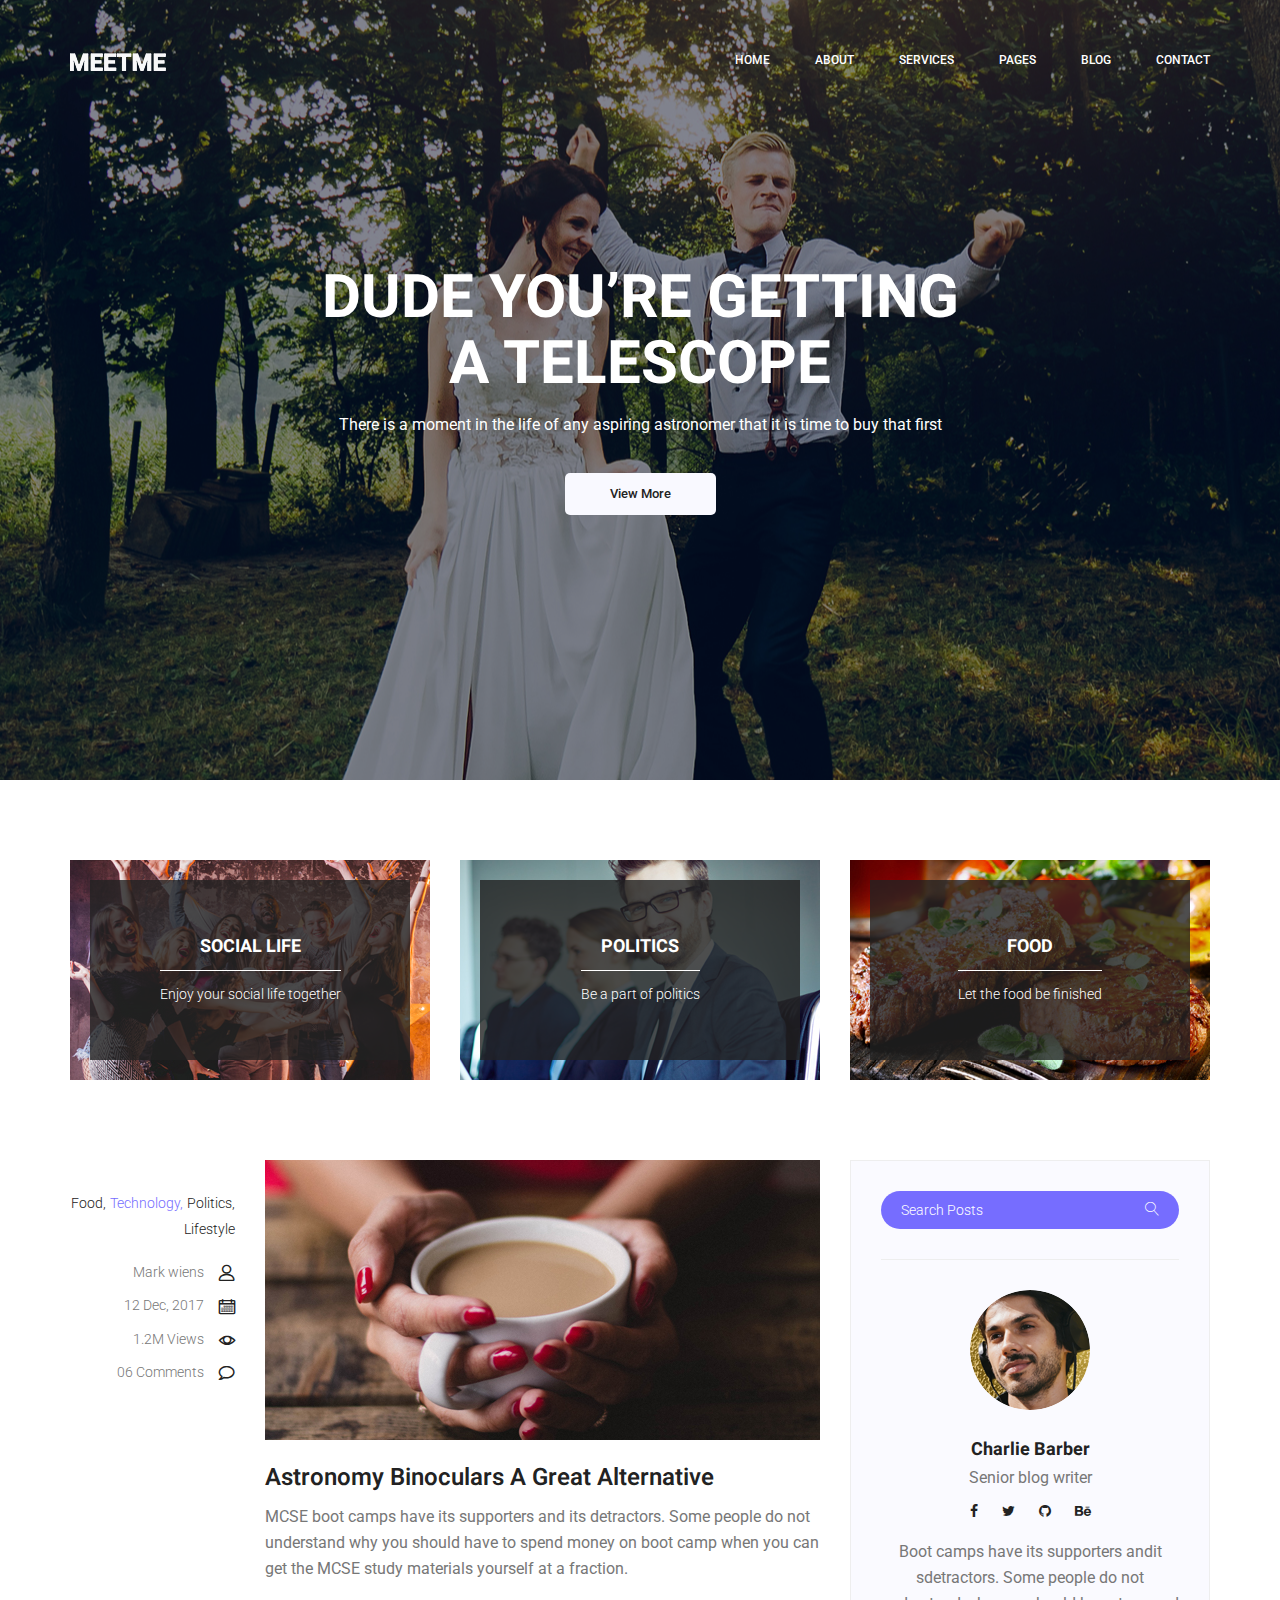
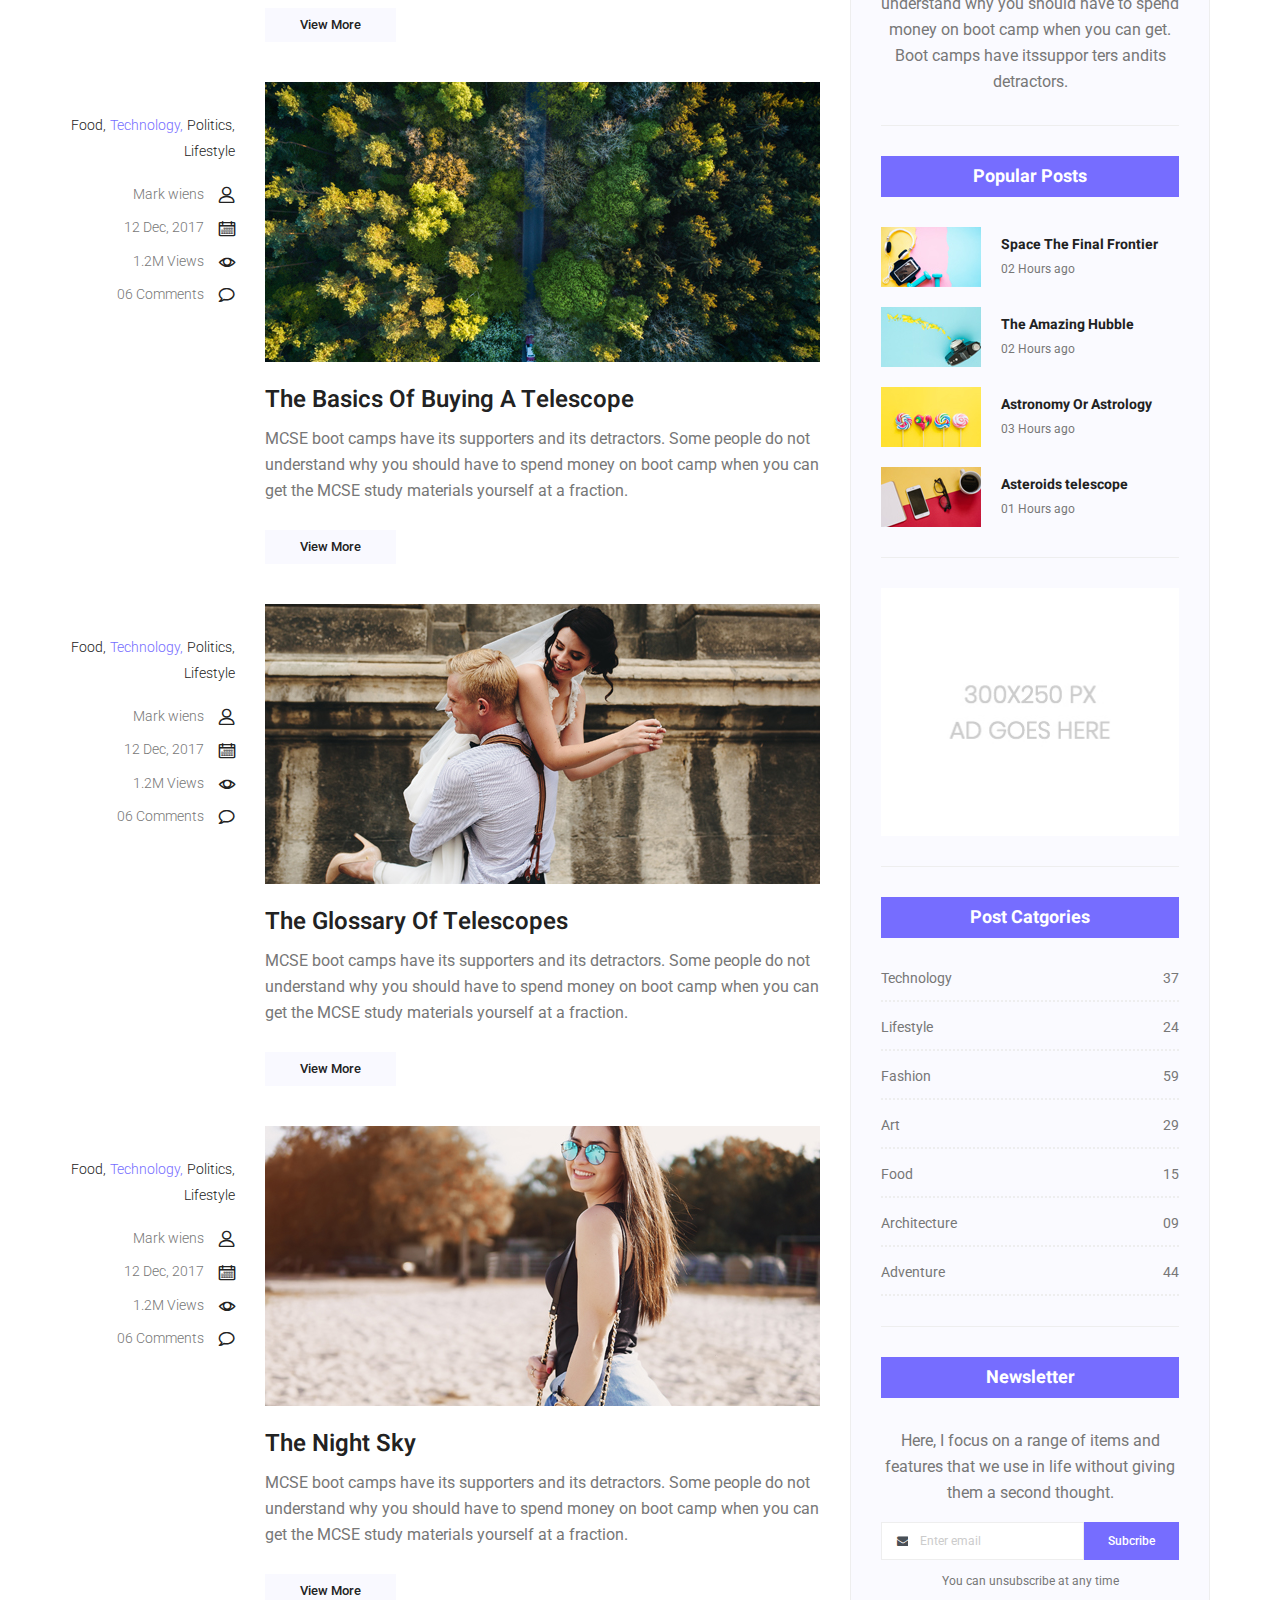
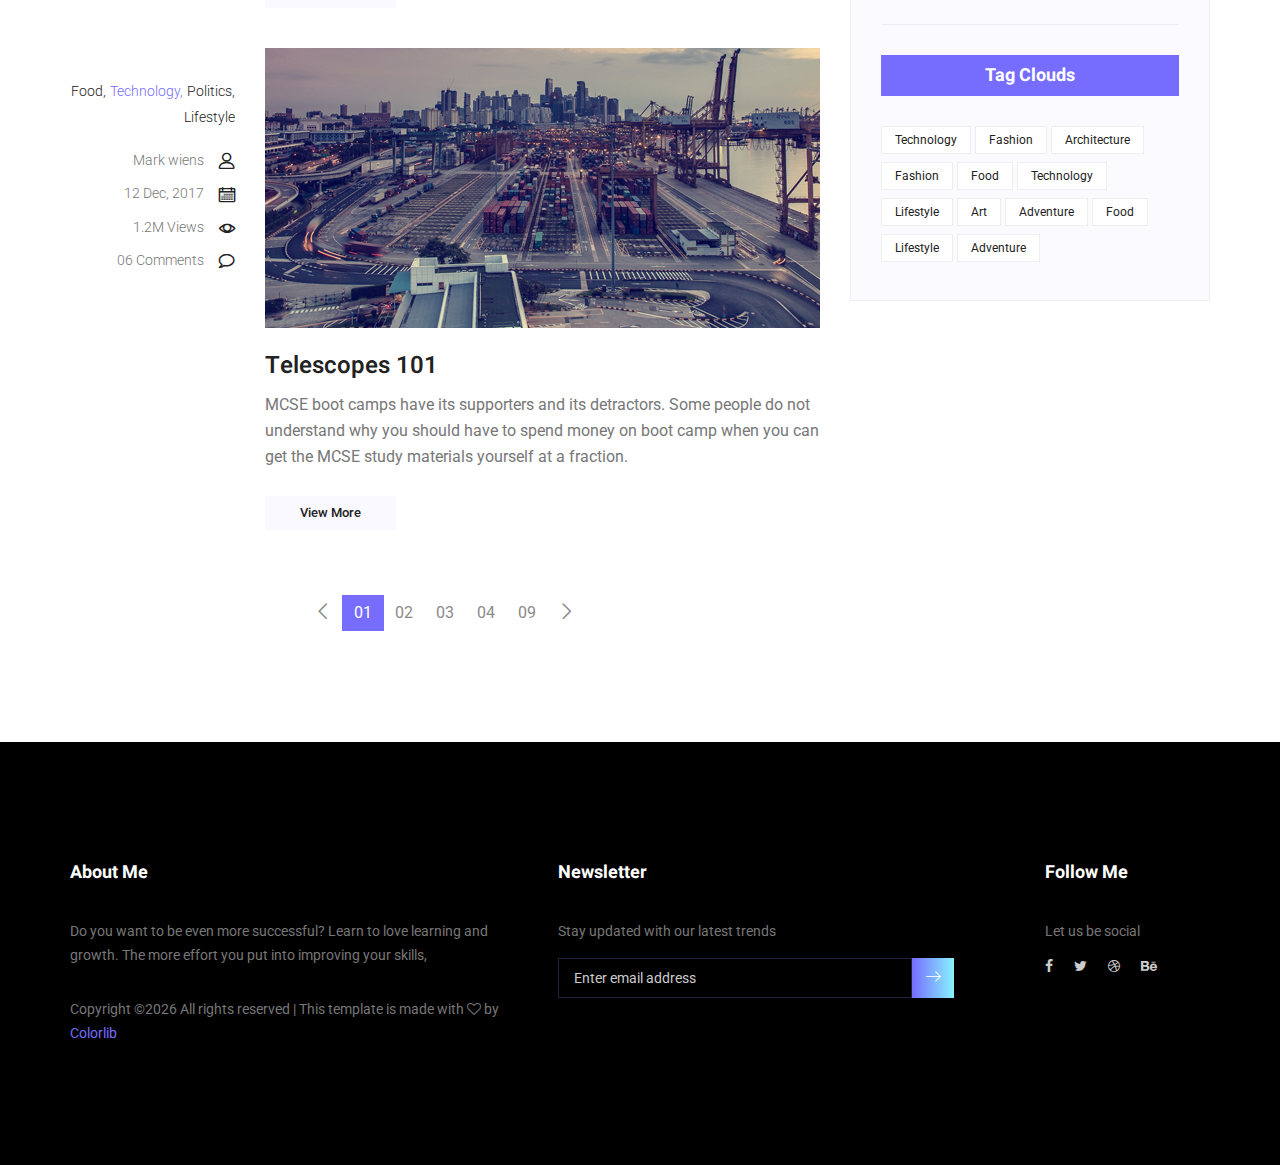
==== commit ee40a14a: "basic layout for now" ====
--- a/blog.html
+++ b/blog.html
@@ -20,7 +20,7 @@
         <link rel="stylesheet" href="css/responsive.css">
     </head>
     <body>
-        
+
         <!--================Header Menu Area =================-->
         <header class="header_area">
             <div class="main_menu">
@@ -36,32 +36,32 @@
 						<!-- Collect the nav links, forms, and other content for toggling -->
 						<div class="collapse navbar-collapse offset" id="navbarSupportedContent">
 							<ul class="nav navbar-nav menu_nav ml-auto">
-								<li class="nav-item active"><a class="nav-link" href="index.html">Home</a></li> 
-								<li class="nav-item"><a class="nav-link" href="about-us.html">About</a></li> 
-								<li class="nav-item"><a class="nav-link" href="services.html">Services</a></li> 
+								<li class="nav-item active"><a class="nav-link" href="index.html">Home</a></li>
+								<li class="nav-item"><a class="nav-link" href="about-us.html">About</a></li>
+								<li class="nav-item"><a class="nav-link" href="services.html">Services</a></li>
 								<li class="nav-item submenu dropdown">
 									<a href="#" class="nav-link dropdown-toggle" data-toggle="dropdown" role="button" aria-haspopup="true" aria-expanded="false">Pages</a>
 									<ul class="dropdown-menu">
 										<li class="nav-item"><a class="nav-link" href="portfolio.html">Portfolio</a></li>
 										<li class="nav-item"><a class="nav-link" href="elements.html">Elements</a></li>
 									</ul>
-								</li> 
+								</li>
 								<li class="nav-item submenu dropdown">
 									<a href="#" class="nav-link dropdown-toggle" data-toggle="dropdown" role="button" aria-haspopup="true" aria-expanded="false">Blog</a>
 									<ul class="dropdown-menu">
 										<li class="nav-item"><a class="nav-link" href="blog.html">Blog</a></li>
 										<li class="nav-item"><a class="nav-link" href="single-blog.html">Blog Details</a></li>
 									</ul>
-								</li> 
+								</li>
 								<li class="nav-item"><a class="nav-link" href="contact.html">Contact</a></li>
 							</ul>
-						</div> 
+						</div>
 					</div>
             	</nav>
             </div>
         </header>
         <!--================Header Menu Area =================-->
-        
+
         <!--================Home Banner Area =================-->
         <section class="home_banner_area blog_banner">
             <div class="banner_inner d-flex align-items-center">
@@ -76,7 +76,7 @@
             </div>
         </section>
         <!--================End Home Banner Area =================-->
-        
+
         <!--================Blog Categorie Area =================-->
         <section class="blog_categorie_area">
             <div class="container">
@@ -121,7 +121,7 @@
             </div>
         </section>
         <!--================Blog Categorie Area =================-->
-        
+
         <!--================Blog Area =================-->
         <section class="blog_area">
             <div class="container">
@@ -277,8 +277,8 @@
 		                                    </span>
 		                                </a>
 		                            </li>
-		                            <li class="page-item"><a href="#" class="page-link">01</a></li>
-		                            <li class="page-item active"><a href="#" class="page-link">02</a></li>
+		                            <li class="page-item active"><a href="#" class="page-link">01</a></li>
+		                            <li class="page-item"><a href="#" class="page-link">02</a></li>
 		                            <li class="page-item"><a href="#" class="page-link">03</a></li>
 		                            <li class="page-item"><a href="#" class="page-link">04</a></li>
 		                            <li class="page-item"><a href="#" class="page-link">09</a></li>
@@ -397,7 +397,7 @@
                                             <p>Adventure</p>
                                             <p>44</p>
                                         </a>
-                                    </li>															
+                                    </li>
                                 </ul>
                                 <div class="br"></div>
                             </aside>
@@ -415,9 +415,9 @@
                                         <input type="text" class="form-control" id="inlineFormInputGroup" placeholder="Enter email" onfocus="this.placeholder = ''" onblur="this.placeholder = 'Enter email'">
                                     </div>
                                     <a href="#" class="bbtns">Subcribe</a>
-                                </div>	
-                                <p class="text-bottom">You can unsubscribe at any time</p>	
-                                <div class="br"></div>							
+                                </div>
+                                <p class="text-bottom">You can unsubscribe at any time</p>
+                                <div class="br"></div>
                             </aside>
                             <aside class="single-sidebar-widget tag_cloud_widget">
                                 <h4 class="widget_title">Tag Clouds</h4>
@@ -442,7 +442,7 @@
             </div>
         </section>
         <!--================Blog Area =================-->
-        
+
         <!--================Footer Area =================-->
         <footer class="footer_area p_120">
         	<div class="container">
@@ -468,8 +468,8 @@
                                 <form target="_blank" action="https://spondonit.us12.list-manage.com/subscribe/post?u=1462626880ade1ac87bd9c93a&amp;id=92a4423d01" method="get" class="subscribe_form relative">
                                 	<div class="input-group d-flex flex-row">
                                         <input name="EMAIL" placeholder="Enter email address" onfocus="this.placeholder = ''" onblur="this.placeholder = 'Email Address '" required="" type="email">
-                                        <button class="btn sub-btn"><span class="lnr lnr-arrow-right"></span></button>		
-                                    </div>				
+                                        <button class="btn sub-btn"><span class="lnr lnr-arrow-right"></span></button>
+                                    </div>
                                     <div class="mt-10 info"></div>
                                 </form>
                             </div>
@@ -493,10 +493,10 @@
         	</div>
         </footer>
         <!--================End Footer Area =================-->
-        
-        
-        
-        
+
+
+
+
         <!-- Optional JavaScript -->
         <!-- jQuery first, then Popper.js, then Bootstrap JS -->
         <script src="js/jquery-3.3.1.min.js"></script>
@@ -515,4 +515,4 @@
         <script src="js/mail-script.js"></script>
         <script src="js/theme.js"></script>
     </body>
-</html>+</html>
